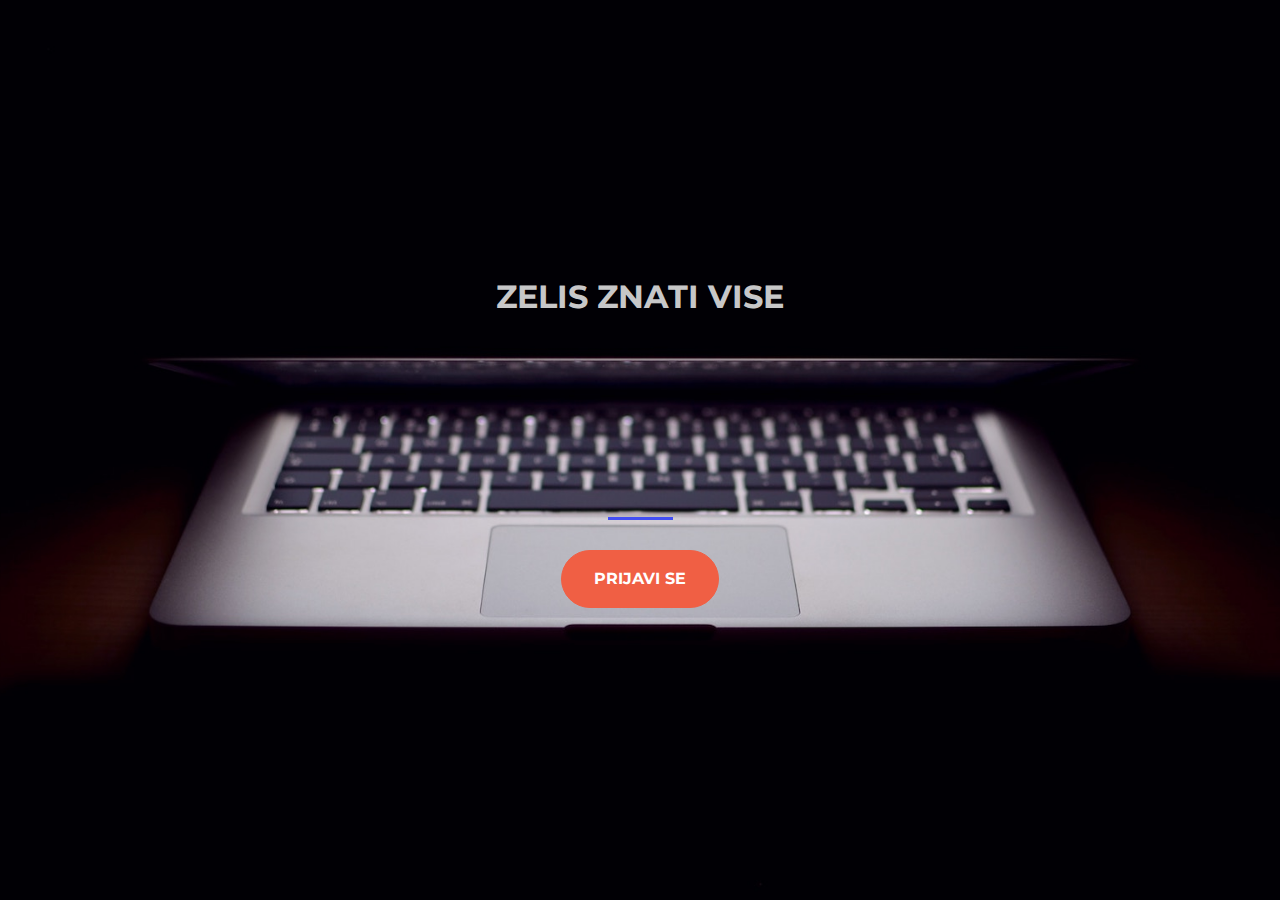
==== index.html @ 5fb80d00 "Create index.html" ====
<html>
  <head>
    <title>Startup</title>

    <!-- Google Fonts -->
    <link href="https://fonts.googleapis.com/css?family=Montserrat" rel="stylesheet">

    <!-- Note that the below Bootstrap file is a specific version. If you grab the most
    current from Bootstrap website, you will see the button grow transition being a lot faster
    than in my video. Use whichever style sheet you like best! -->
    <!-- Bootstrap CSS from a CDN. This way you don't have to include the bootstrap file yourself -->
    <link rel="stylesheet" href="https://maxcdn.bootstrapcdn.com/bootstrap/4.0.0/css/bootstrap.min.css" integrity="sha384-Gn5384xqQ1aoWXA+058RXPxPg6fy4IWvTNh0E263XmFcJlSAwiGgFAW/dAiS6JXm" crossorigin="anonymous">

    <!-- My own stylesheet -->
    <link href="style1.css" rel="stylesheet">
  </head>
  <body>
    <header class="startup text-center text-white d-flex">
      <div class="container my-auto">
        <div class="row">
          <div class="col-lg-12 my-auto">


            <h1 class="text-uppercase faded">
              <strong>Zelis znati vise</strong>
            </h1>
            <hr>
          </div>
          <div class="col-lg-12 my-auto">
            
             <!-- Begin Mailchimp Signup Form -->
            <link href="//cdn-images.mailchimp.com/embedcode/slim-10_7.css" rel="stylesheet" type="text/css">
            <style type="text/css">
            #mc_embed_signup{ clear:left; font:14px Helvetica,Arial,sans-serif; }
  /* Add your own Mailchimp form style overrides in your site stylesheet or in this style block.
  We recommend moving this block and the preceding CSS link to the HEAD of your HTML file. */
</style>
<div id="mc_embed_signup">
  <form action="https://facebook.us20.list-manage.com/subscribe/post?u=c505f40553738e739d3af162e&amp;id=482be0a6b0" method="post" id="mc-embedded-subscribe-form" name="mc-embedded-subscribe-form" class="validate" target="_blank" novalidate>
    <div id="mc_embed_signup_scroll">
     
     
      
      <div style="position: absolute; left: -5000px;" aria-hidden="true"><input type="text" name="b_c505f40553738e739d3af162e_482be0a6b0" tabindex="-1" value=""></div>
      <div class="clear"><input  class="btn btn-primary btn-xl" type="submit" value="prijavi se" name="prijavi se"  id="mc-embedded-subscribe" class="button"></div>
    </div>
  </form>
</div>
          </div>
        </div>
      </div>
    </header>

  </body>

</html>
---- style1.css ----
body,
html {
  width: 100%;
  height: 100%; 
}

body {
  font-family: 'Montserrat', sans-serif;
}

hr {
  max-width: 65px;
  border-width: 3px;
  border-color: #424ef4; 
}

.faded {
  color: rgba(255, 255, 255, 0.8); 
}

header.startup {
  background-position: center;
  background-image: url("header.jpg");
  background-size: cover;
  height: 100%;
}

header.startup hr {
  margin-top: 200px;
  margin-bottom: 30px; 
}

header.startup h1 {
  font-size: 2rem; 
}

.btn {
  font-weight: 700;
  text-transform: uppercase;
  border-radius: 300px;
  font-family: 'Montserrat', sans-serif;
}

.btn-xl {
  padding: 1rem 2rem; 
}

.btn-primary {
  background-color: #F05F44;
  border-color: #F05F44; }

.btn-primary:hover {
  background-color: #ee4b08;
  border-color: #ee4b08;
  border-width: 5px;
  cursor: pointer;
}
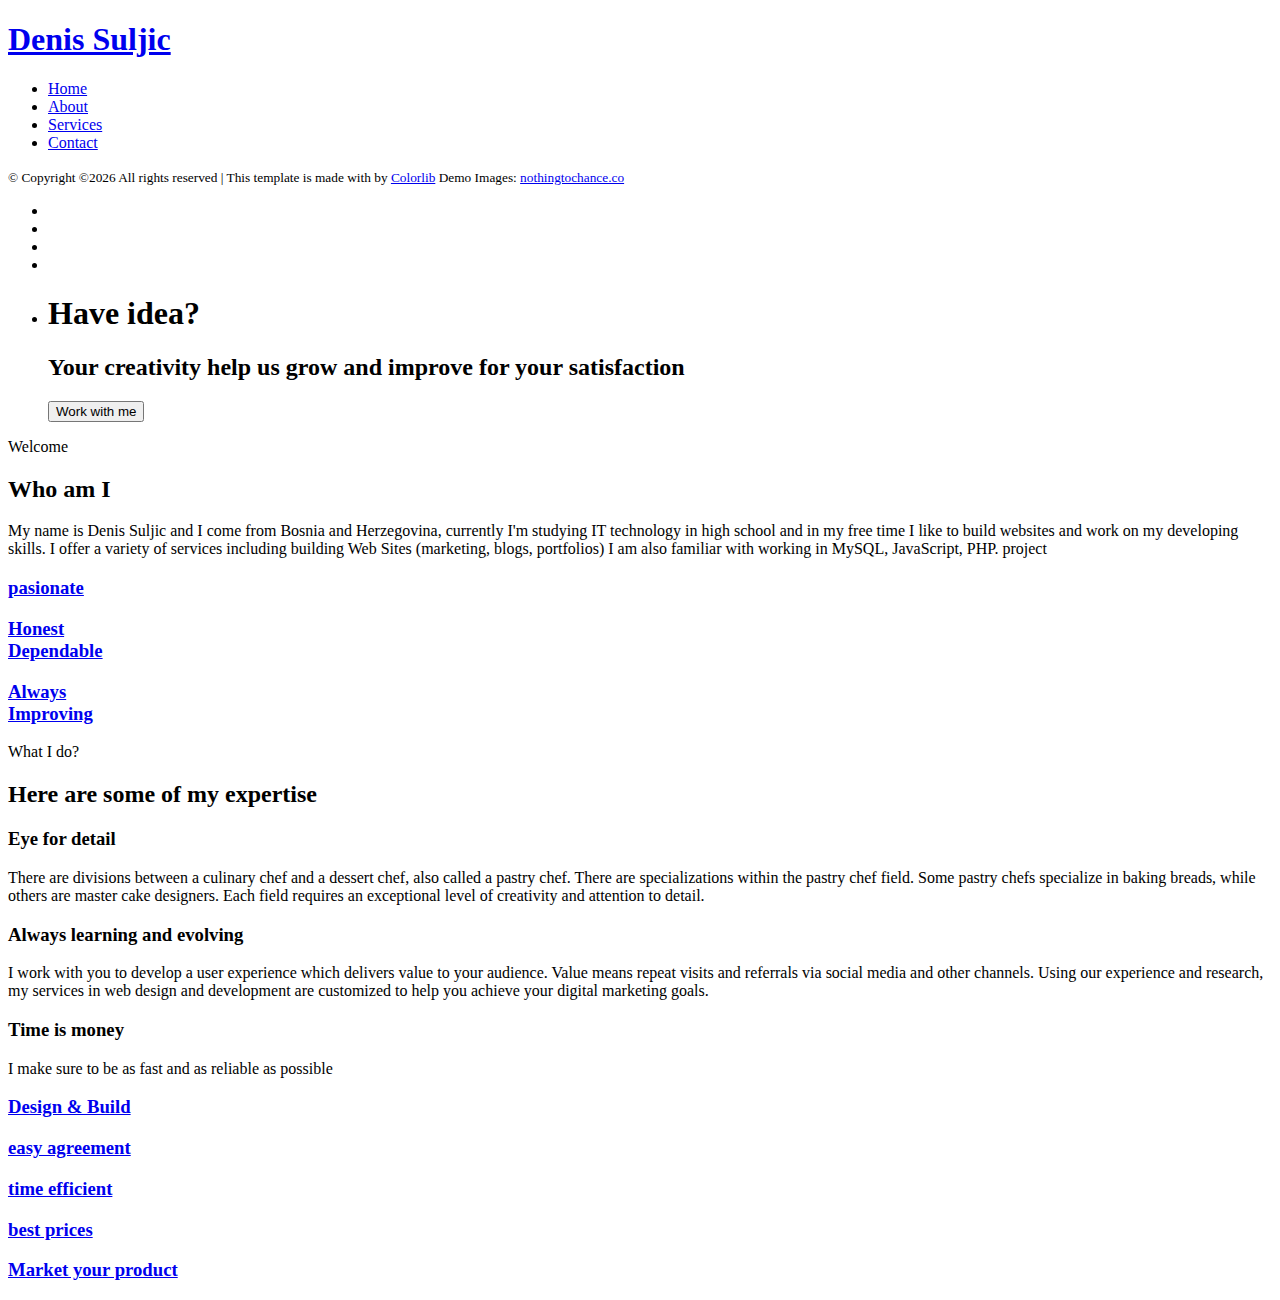
==== commit ae1333d4: "Add files via upload" ====
--- a/index.html
+++ b/index.html
@@ -1,35 +1,99 @@
+<!DOCTYPE HTML>
 <html>
-  <head>
-    <title>Startup</title>
-
-    <!-- Google Fonts -->
-    <link href="https://fonts.googleapis.com/css?family=Montserrat" rel="stylesheet">
-
-    <!-- Note that the below Bootstrap file is a specific version. If you grab the most
-    current from Bootstrap website, you will see the button grow transition being a lot faster
-    than in my video. Use whichever style sheet you like best! -->
-    <!-- Bootstrap CSS from a CDN. This way you don't have to include the bootstrap file yourself -->
-    <link rel="stylesheet" href="https://maxcdn.bootstrapcdn.com/bootstrap/4.0.0/css/bootstrap.min.css" integrity="sha384-Gn5384xqQ1aoWXA+058RXPxPg6fy4IWvTNh0E263XmFcJlSAwiGgFAW/dAiS6JXm" crossorigin="anonymous">
-
-    <!-- My own stylesheet -->
-    <link href="style1.css" rel="stylesheet">
-  </head>
-  <body>
-    <header class="startup text-center text-white d-flex">
-      <div class="container my-auto">
-        <div class="row">
-          <div class="col-lg-12 my-auto">
-
-
-            <h1 class="text-uppercase faded">
-              <strong>Zelis znati vise</strong>
-            </h1>
-            <hr>
-          </div>
-          <div class="col-lg-12 my-auto">
-            
-             <!-- Begin Mailchimp Signup Form -->
-            <link href="//cdn-images.mailchimp.com/embedcode/slim-10_7.css" rel="stylesheet" type="text/css">
+	<head>
+	<meta charset="utf-8">
+	<meta http-equiv="X-UA-Compatible" content="IE=edge">
+	<title>Lets Design</title>
+	<meta name="viewport" content="width=device-width, initial-scale=1">
+	<meta name="description" content="" />
+	<meta name="keywords" content="" />
+	<meta name="author" content="" />
+
+  <!-- Facebook and Twitter integration -->
+	<meta property="og:title" content=""/>
+	<meta property="og:image" content=""/>
+	<meta property="og:url" content=""/>
+	<meta property="og:site_name" content=""/>
+	<meta property="og:description" content=""/>
+	<meta name="twitter:title" content="" />
+	<meta name="twitter:image" content="" />
+	<meta name="twitter:url" content="" />
+	<meta name="twitter:card" content="" />
+
+	<!-- Place favicon.ico and apple-touch-icon.png in the root directory -->
+	<link rel="shortcut icon" href="favicon.ico">
+
+	<link href="https://fonts.googleapis.com/css?family=Quicksand:300,400,500,700" rel="stylesheet">
+	
+	<!-- Animate.css -->
+	<link rel="stylesheet" href="css/animate.css">
+	<!-- Icomoon Icon Fonts-->
+	<link rel="stylesheet" href="css/icomoon.css">
+	<!-- Bootstrap  -->
+	<link rel="stylesheet" href="css/bootstrap.css">
+	<!-- Flexslider  -->
+	<link rel="stylesheet" href="css/flexslider.css">
+	<!-- Flaticons  -->
+	<link rel="stylesheet" href="fonts/flaticon/font/flaticon.css">
+	<!-- Owl Carousel -->
+	<link rel="stylesheet" href="css/owl.carousel.min.css">
+	<link rel="stylesheet" href="css/owl.theme.default.min.css">
+	<!-- Theme style  -->
+	<link rel="stylesheet" href="css/style.css">
+
+	<!-- Modernizr JS -->
+	<script src="js/modernizr-2.6.2.min.js"></script>
+	<!-- FOR IE9 below -->
+	<!--[if lt IE 9]>
+	<script src="js/respond.min.js"></script>
+	<![endif]-->
+
+	</head>
+	<body>
+	<div id="colorlib-page">
+		<a href="#" class="js-colorlib-nav-toggle colorlib-nav-toggle"><i></i></a>
+		<aside id="colorlib-aside" role="complementary" class="border js-fullheight">
+			<h1 id="colorlib-logo"><a href="index.html">Denis Suljic</a></h1>
+			<nav id="colorlib-main-menu" role="navigation">
+				<ul>
+					<li class="colorlib-active"><a href="index.html">Home</a></li>
+					<li><a href="about.html">About</a></li>
+					<li><a href="services.html">Services</a></li>
+					
+					<li><a href="contact.html">Contact</a></li>
+				</ul>
+			</nav>
+
+			<div class="colorlib-footer">
+				<p><small>&copy; <!-- Link back to Colorlib can't be removed. Template is licensed under CC BY 3.0. -->
+Copyright &copy;<script>document.write(new Date().getFullYear());</script> All rights reserved | This template is made with <i class="icon-heart" aria-hidden="true"></i> by <a href="https://colorlib.com" target="_blank">Colorlib</a>
+<!-- Link back to Colorlib can't be removed. Template is licensed under CC BY 3.0. --> </span> <span>Demo Images: <a href="http://nothingtochance.co/" target="_blank">nothingtochance.co</a></span></small></p>
+				<ul>
+					<li><a href="#"><i class="icon-facebook2"></i></a></li>
+					<li><a href="#"><i class="icon-twitter2"></i></a></li>
+					<li><a href="#"><i class="icon-instagram"></i></a></li>
+					<li><a href="#"><i class="icon-linkedin2"></i></a></li>
+				</ul>
+			</div>
+
+		</aside>
+
+		<div id="colorlib-main">
+			<aside id="colorlib-hero" class="js-fullheight">
+				<div class="flexslider js-fullheight">
+					<ul class="slides">
+				   	
+				   	<li style="background-image: url(images/zajedno.jpg);">
+				   		<div class="overlay"></div>
+				   		<div class="container-fluid">
+				   			<div class="row">
+					   			<div class="col-md-6 col-md-offset-3 col-md-push-3 col-sm-12 col-xs-12 js-fullheight slider-text">
+					   				<div class="slider-text-inner">
+					   					<div class="desc">
+						   					<h1>Have idea? </h1>
+												<h2>Your creativity help us grow and improve for your satisfaction <a href="https://colorlib.com/" target="_blank"></a></h2>
+												
+												 <link href="//cdn-images.mailchimp.com/embedcode/slim-10_7.css" rel="stylesheet" type="text/css">
             <style type="text/css">
             #mc_embed_signup{ clear:left; font:14px Helvetica,Arial,sans-serif; }
   /* Add your own Mailchimp form style overrides in your site stylesheet or in this style block.
@@ -42,15 +106,168 @@
      
       
       <div style="position: absolute; left: -5000px;" aria-hidden="true"><input type="text" name="b_c505f40553738e739d3af162e_482be0a6b0" tabindex="-1" value=""></div>
-      <div class="clear"><input  class="btn btn-primary btn-xl" type="submit" value="prijavi se" name="prijavi se"  id="mc-embedded-subscribe" class="button"></div>
+      <div class="clear"> <input  class="btn btn-primary btn-learn" type="submit" value="Work with me" name="Work with me"  id="mc-embedded-subscribe" class="button"></div>
     </div>
   </form>
 </div>
-          </div>
-        </div>
-      </div>
-    </header>
-
-  </body>
-
+											</div>
+					   				</div>
+					   			</div>
+					   		</div>
+				   		</div>
+				  
+				  	</ul>
+			  	</div>
+			</aside>
+
+			<div class="colorlib-about">
+				<div class="colorlib-narrow-content">
+					<div class="row">
+						<div class="col-md-6">
+							<div class="about-img animate-box" data-animate-effect="fadeInLeft" style="background-image: url(images/Profilna.jpg);">
+							</div>
+						</div>
+						<div class="col-md-6 animate-box" data-animate-effect="fadeInLeft">
+							<div class="about-desc">
+								<span class="heading-meta">Welcome</span>
+								<h2 class="colorlib-heading">Who am I</h2>
+								<p>My name is Denis Suljic and I come from Bosnia and Herzegovina, currently I'm studying IT technology in high school and in my free time I like to build websites and work on my developing skills. I offer a variety of services including building Web Sites (marketing, blogs, portfolios) I am also familiar with working in MySQL, JavaScript, PHP. project</p>
+							</div>
+							<div class="row padding">
+								<div class="col-md-4 no-gutters animate-box" data-animate-effect="fadeInLeft">
+									<a href="#" class="steps active">
+										<p class="icon"><span><i class="icon-check"></i></span></p>
+										<h3>pasionate</h3>
+									</a>
+								</div>
+								<div class="col-md-4 no-gutters animate-box" data-animate-effect="fadeInLeft">
+									<a href="#" class="steps">
+										<p class="icon"><span><i class="icon-check"></i></span></p>
+										<h3>Honest <br>Dependable</h3>
+									</a>
+								</div>
+								<div class="col-md-4 no-gutters animate-box" data-animate-effect="fadeInLeft">
+									<a href="#" class="steps">
+										<p class="icon"><span><i class="icon-check"></i></span></p>
+										<h3>Always <br>Improving</h3>
+									</a>
+								</div>
+							</div>
+						</div>
+					</div>
+				</div>
+			</div>
+			
+			<div class="colorlib-services">
+				<div class="colorlib-narrow-content">
+					<div class="row">
+						<div class="col-md-6 col-md-offset-3 col-md-pull-3 animate-box" data-animate-effect="fadeInLeft">
+							<span class="heading-meta">What I do?</span>
+							<h2 class="colorlib-heading">Here are some of my expertise</h2>
+						</div>
+					</div>
+					<div class="row">
+						<div class="col-md-6">
+							<div class="row">
+								<div class="col-md-12">
+									<div class="colorlib-feature animate-box" data-animate-effect="fadeInLeft">
+										<div class="colorlib-icon">
+											<i class="icon-eye"></i>
+										</div>
+										<div class="colorlib-text">
+											<h3>Eye for detail</h3>
+											<p>There are divisions between a culinary chef and a dessert chef, also called a pastry chef. There are specializations within the pastry chef field. Some pastry chefs specialize in baking breads, while others are master cake designers. Each field requires an exceptional level of creativity and attention to detail.</p>
+										</div>
+									</div>
+
+									<div class="colorlib-feature animate-box" data-animate-effect="fadeInLeft">
+										<div class="colorlib-icon">
+											<i class="flaticon-sketch"></i>
+										</div>
+										<div class="colorlib-text">
+											<h3>Always learning and evolving</h3>
+											<p>I work with you to develop a user experience which delivers value to your audience. Value means repeat visits and referrals via social media and other channels. Using our experience and research, my services in web design and development  are customized to help you achieve your digital marketing goals. </p>
+										</div>
+									</div>
+
+									<div class="colorlib-feature animate-box" data-animate-effect="fadeInLeft">
+										<div class="colorlib-icon">
+											<i class="icon-check"></i>
+										</div>
+										<div class="colorlib-text">
+											<h3>Time is money</h3>
+											<p>I make sure to be as fast and as reliable as possible </p>
+										</div>
+									
+									</div>
+								</div>
+							</div>
+						</div>
+						<div class="col-md-6">
+							<div class="row">
+								<div class="col-md-6">
+									<a href="services.html" class="services-wrap animate-box" data-animate-effect="fadeInRight">
+										<div class="services-img" style="background-image: url(images/slika1.jpg)"></div>
+										<div class="desc">
+											<h3>Design &amp; Build</h3>
+										</div>
+									</a>
+									<a href="services.html" class="services-wrap animate-box" data-animate-effect="fadeInRight">
+										<div class="services-img" style="background-image: url(images/slika2.jpg)"></div>
+										<div class="desc">
+											<h3>easy agreement</h3>
+										</div>
+									</a>
+									<a href="services.html" class="services-wrap animate-box" data-animate-effect="fadeInRight">
+										<div class="services-img" style="background-image: url(images/slika3.jpg)"></div>
+										<div class="desc">
+											<h3>time efficient</h3>
+										</div>
+									</a>
+								</div>
+								<div class="col-md-6 move-bottom">
+									<a href="services.html" class="services-wrap animate-box" data-animate-effect="fadeInRight">
+										<div class="services-img" style="background-image: url(images/slika4.jpg)"></div>
+										<div class="desc">
+											<h3>best prices</h3>
+										</div>
+									</a>
+									<a href="services.html" class="services-wrap animate-box" data-animate-effect="fadeInRight">
+										<div class="services-img" style="background-image: url(images/slika5.jpg)"></div>
+										<div class="desc">
+											<h3>Market your product </h3>
+										</div>
+									</a>
+								</div>
+							</div>
+						</div>
+					</div>
+				</div>
+			</div>
+			
+			
+
+	<!-- jQuery -->
+	<script src="js/jquery.min.js"></script>
+	<!-- jQuery Easing -->
+	<script src="js/jquery.easing.1.3.js"></script>
+	<!-- Bootstrap -->
+	<script src="js/bootstrap.min.js"></script>
+	<!-- Waypoints -->
+	<script src="js/jquery.waypoints.min.js"></script>
+	<!-- Flexslider -->
+	<script src="js/jquery.flexslider-min.js"></script>
+	<!-- Sticky Kit -->
+	<script src="js/sticky-kit.min.js"></script>
+	<!-- Owl carousel -->
+	<script src="js/owl.carousel.min.js"></script>
+	<!-- Counters -->
+	<script src="js/jquery.countTo.js"></script>
+	
+	
+	<!-- MAIN JS -->
+	<script src="js/main.js"></script>
+
+	</body>
 </html>
+
